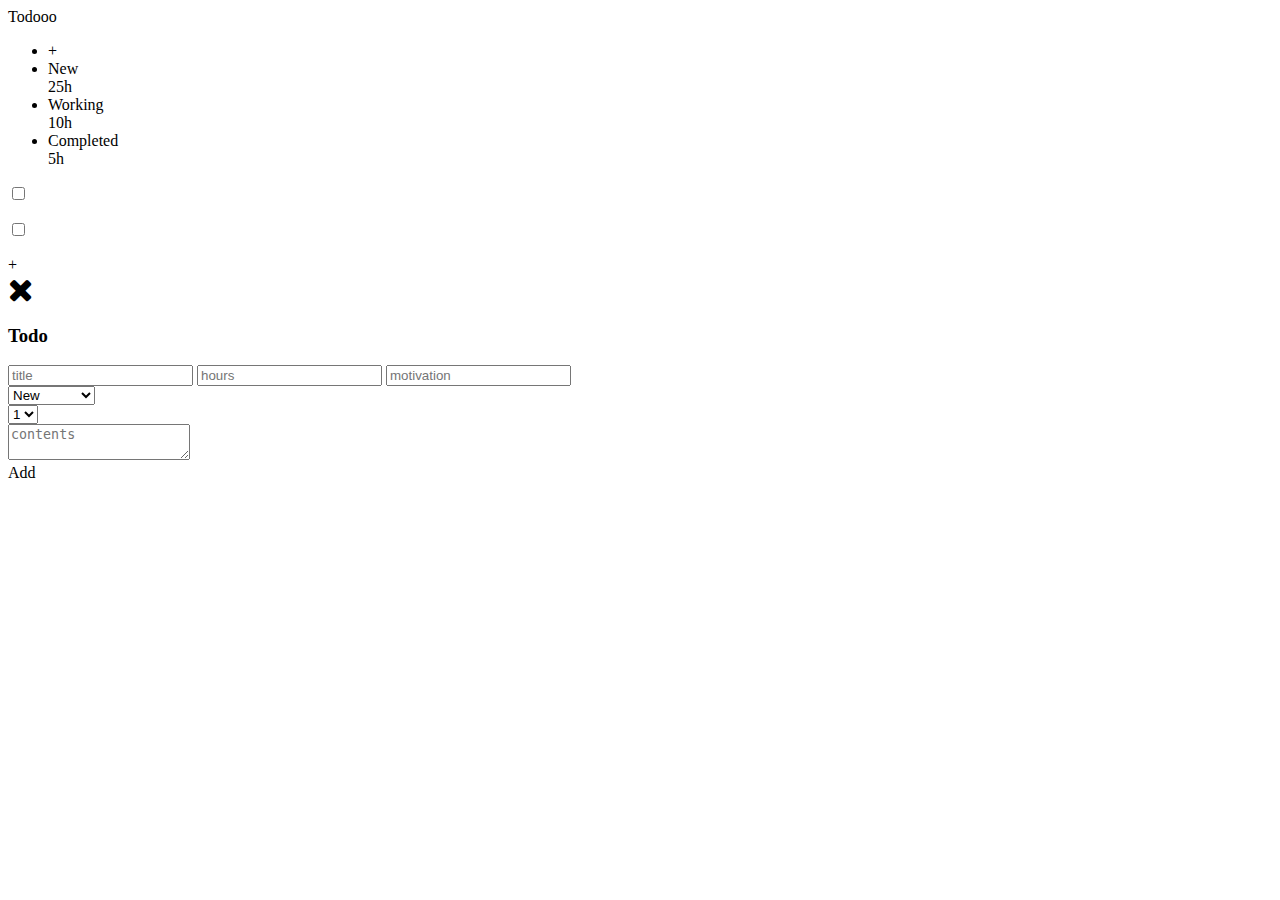
==== Todooo/src/main/resources/templates/index.html @ 2b7b50b8 "initial commit" ====
<!DOCTYPE html>
<html xmlns:th="http://www.thymeleaf.org">
<head>
  <meta charset="utf-8">
  <title>Todooo</title>
  <link th:href="@{css/stylesheet.css}" rel="stylesheet"/>
  <!-- Import jQuery-->
  <link rel="stylesheet" href="https://maxcdn.bootstrapcdn.com/font-awesome/4.4.0/css/font-awesome.min.css">
  <script type="text/javascript" th:src="@{/webjars/jquery/3.3.1/jquery.min.js}"></script>
</head>
<body>
  <header>
    <div class="header-logo">
      Todooo
    </div>
    <div class="header-list">
      <ul>
      	<li>+</li>
        <li>New<br>25h</li>
        <li>Working<br>10h</li>
        <li>Completed<br>5h</li>
      </ul>
    </div>
  </header>
  <div class="main">
  	<div class="todo-list">
  	  <div th:each="list:${todoList}">
  	  	<input type="checkbox" name="check" th:id="${list.id}"> 
    	<p th:text="${list.title}"></p>
    	<p th:text="${list.contents}"></p>
	  </div>
	  <div class="todo-list-add">
	  	<input type="checkbox" name="check" th:id="${json_data.id}"> 
	  	<p></p>
	  </div>
	  <div class="add">+</div>
  	</div>
  </div>
  


    <div id="login-modal" class="login-modal-wrapper">
      <!-- ログインのモーダル部分のHTMLを貼り付けてください -->
      <div class="modal">
        <div class="close-modal">
        	<i class="fa fa-2x fa-times"></i>
      	</div>
        <div id="login-form">
          <h3>Todo</h3>
          <form action="#">
            <input id="title" class="form-control" type="text" placeholder="title">
            <input id="hours" class="hours" type="text" placeholder="hours">
            <input id="motivation" class="motivation" type="text" placeholder="motivation">
            <br>
            <select id="classification" class="classification" name="classification">
            <option selected value="1">New</option>
            <option value="2">Working</option>
            <option value="3">Completed</option>
            </select>
            <br>
            <select id="priority" class="priority" name="priority">
            <option value="1">1</option>
            <option value="2">2</option>
            <option value="3">3</option>
            </select>
            <br>                      
            <textarea id="contents" class="form-control" placeholder="contents"></textarea>
            <div id="submit-btn">Add</div>
          </form>
        </div>
      </div>
	</div>
<script th:src="@{js/script.js}"></script>
</body>
</html>
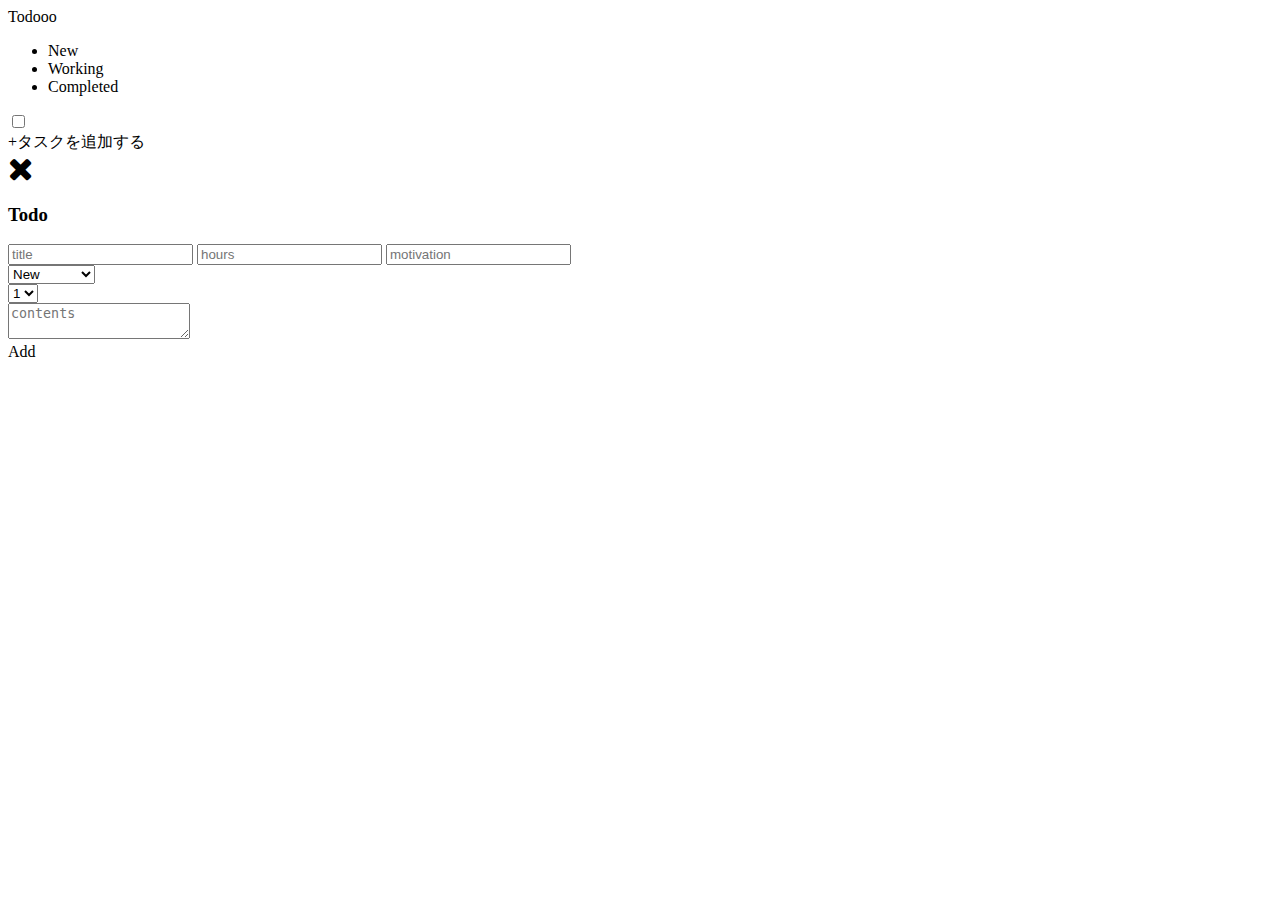
==== commit 3b092fdb: "change UI" ====
--- a/Todooo/src/main/resources/templates/index.html
+++ b/Todooo/src/main/resources/templates/index.html
@@ -1,75 +1,74 @@
 <!DOCTYPE html>
 <html xmlns:th="http://www.thymeleaf.org">
 <head>
-  <meta charset="utf-8">
-  <title>Todooo</title>
-  <link th:href="@{css/stylesheet.css}" rel="stylesheet"/>
-  <!-- Import jQuery-->
-  <link rel="stylesheet" href="https://maxcdn.bootstrapcdn.com/font-awesome/4.4.0/css/font-awesome.min.css">
-  <script type="text/javascript" th:src="@{/webjars/jquery/3.3.1/jquery.min.js}"></script>
+<meta charset="utf-8">
+<title>Todooo</title>
+<link th:href="@{css/stylesheet.css}" rel="stylesheet" />
+<!-- Import jQuery-->
+<link rel="stylesheet"
+	href="https://maxcdn.bootstrapcdn.com/font-awesome/4.4.0/css/font-awesome.min.css">
+<script type="text/javascript"
+	th:src="@{/webjars/jquery/3.3.1/jquery.min.js}"></script>
 </head>
 <body>
-  <header>
-    <div class="header-logo">
-      Todooo
-    </div>
-    <div class="header-list">
-      <ul>
-      	<li>+</li>
-        <li>New<br>25h</li>
-        <li>Working<br>10h</li>
-        <li>Completed<br>5h</li>
-      </ul>
-    </div>
-  </header>
-  <div class="main">
-  	<div class="todo-list">
-  	  <div th:each="list:${todoList}">
-  	  	<input type="checkbox" name="check" th:id="${list.id}"> 
-    	<p th:text="${list.title}"></p>
-    	<p th:text="${list.contents}"></p>
-	  </div>
-	  <div class="todo-list-add">
-	  	<input type="checkbox" name="check" th:id="${json_data.id}"> 
-	  	<p></p>
-	  </div>
-	  <div class="add">+</div>
-  	</div>
-  </div>
-  
+	<header>
+		<div class="header-logo">Todooo</div>
+		<div class="header-list">
+			<ul>
+				<li class="header-list-button">New
+				</li>
+				<li class="header-list-button">Working
+				</li>
+				<li class="header-list-button">Completed
+				</li>
+			</ul>
+		</div>
+	</header>
+	<div class="main">
+		<div class="main-list">
+			<div class="todo-list">
+				<div class="todolist" th:each="list:${todoList}" th:id="${list.id}">
+					<input type="checkbox" name="check" class="check">
+					<div class="inlineblock">
+<!-- 						<input type="text" th:value="${list.title}" class="form">
+ -->						<div th:text="${list.title}"></div>
+						<div th:text="${list.contents}"></div>
+					</div>
+				</div>
+			</div>
+			<div class="add">+<span class="add-explain">タスクを追加する</span></div>
+		</div>
+	</div>
 
-
-    <div id="login-modal" class="login-modal-wrapper">
-      <!-- ログインのモーダル部分のHTMLを貼り付けてください -->
-      <div class="modal">
-        <div class="close-modal">
-        	<i class="fa fa-2x fa-times"></i>
-      	</div>
-        <div id="login-form">
-          <h3>Todo</h3>
-          <form action="#">
-            <input id="title" class="form-control" type="text" placeholder="title">
-            <input id="hours" class="hours" type="text" placeholder="hours">
-            <input id="motivation" class="motivation" type="text" placeholder="motivation">
-            <br>
-            <select id="classification" class="classification" name="classification">
-            <option selected value="1">New</option>
-            <option value="2">Working</option>
-            <option value="3">Completed</option>
-            </select>
-            <br>
-            <select id="priority" class="priority" name="priority">
-            <option value="1">1</option>
-            <option value="2">2</option>
-            <option value="3">3</option>
-            </select>
-            <br>                      
-            <textarea id="contents" class="form-control" placeholder="contents"></textarea>
-            <div id="submit-btn">Add</div>
-          </form>
-        </div>
-      </div>
+	<div id="login-modal" class="login-modal-wrapper">
+		<!-- ログインのモーダル部分のHTMLを貼り付けてください -->
+		<div class="modal">
+			<div class="close-modal">
+				<i class="fa fa-2x fa-times"></i>
+			</div>
+			<div id="login-form">
+				<h3>Todo</h3>
+				<form action="#">
+					<input id="title" class="form-control" type="text"
+						placeholder="title"> <input id="hours" class="hours"
+						type="text" placeholder="hours"> <input id="motivation"
+						class="motivation" type="text" placeholder="motivation"> <br>
+					<select id="classification" class="classification"
+						name="classification">
+						<option selected value="1">New</option>
+						<option value="2">Working</option>
+						<option value="3">Completed</option>
+					</select> <br> <select id="priority" class="priority" name="priority">
+						<option value="1">1</option>
+						<option value="2">2</option>
+						<option value="3">3</option>
+					</select> <br>
+					<textarea id="contents" class="form-control" placeholder="contents"></textarea>
+					<div id="submit-btn">Add</div>
+				</form>
+			</div>
+		</div>
 	</div>
-<script th:src="@{js/script.js}"></script>
+	<script th:src="@{js/script.js}"></script>
 </body>
 </html>
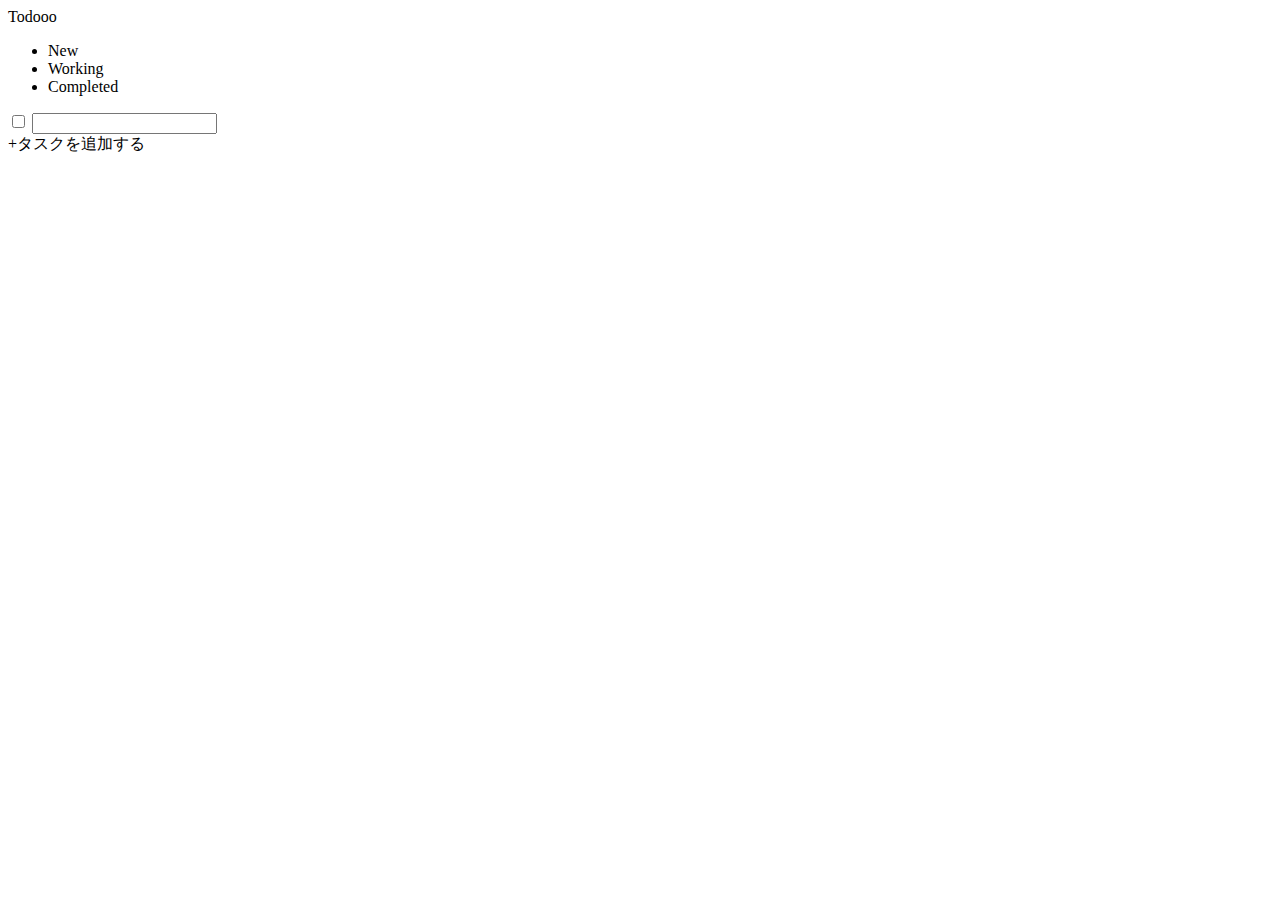
==== commit d27e0738: "change post,put and delete modal" ====
--- a/Todooo/src/main/resources/templates/index.html
+++ b/Todooo/src/main/resources/templates/index.html
@@ -29,46 +29,12 @@
 			<div class="todo-list">
 				<div class="todolist" th:each="list:${todoList}" th:id="${list.id}">
 					<input type="checkbox" name="check" class="check">
-					<div class="inlineblock">
-<!-- 						<input type="text" th:value="${list.title}" class="form">
- -->						<div th:text="${list.title}"></div>
-						<div th:text="${list.contents}"></div>
-					</div>
+ 					<input type="text" th:value="${list.title}" class="form inlineblock">
 				</div>
 			</div>
 			<div class="add">+<span class="add-explain">タスクを追加する</span></div>
 		</div>
 	</div>
-
-	<div id="login-modal" class="login-modal-wrapper">
-		<!-- ログインのモーダル部分のHTMLを貼り付けてください -->
-		<div class="modal">
-			<div class="close-modal">
-				<i class="fa fa-2x fa-times"></i>
-			</div>
-			<div id="login-form">
-				<h3>Todo</h3>
-				<form action="#">
-					<input id="title" class="form-control" type="text"
-						placeholder="title"> <input id="hours" class="hours"
-						type="text" placeholder="hours"> <input id="motivation"
-						class="motivation" type="text" placeholder="motivation"> <br>
-					<select id="classification" class="classification"
-						name="classification">
-						<option selected value="1">New</option>
-						<option value="2">Working</option>
-						<option value="3">Completed</option>
-					</select> <br> <select id="priority" class="priority" name="priority">
-						<option value="1">1</option>
-						<option value="2">2</option>
-						<option value="3">3</option>
-					</select> <br>
-					<textarea id="contents" class="form-control" placeholder="contents"></textarea>
-					<div id="submit-btn">Add</div>
-				</form>
-			</div>
-		</div>
-	</div>
 	<script th:src="@{js/script.js}"></script>
 </body>
 </html>
